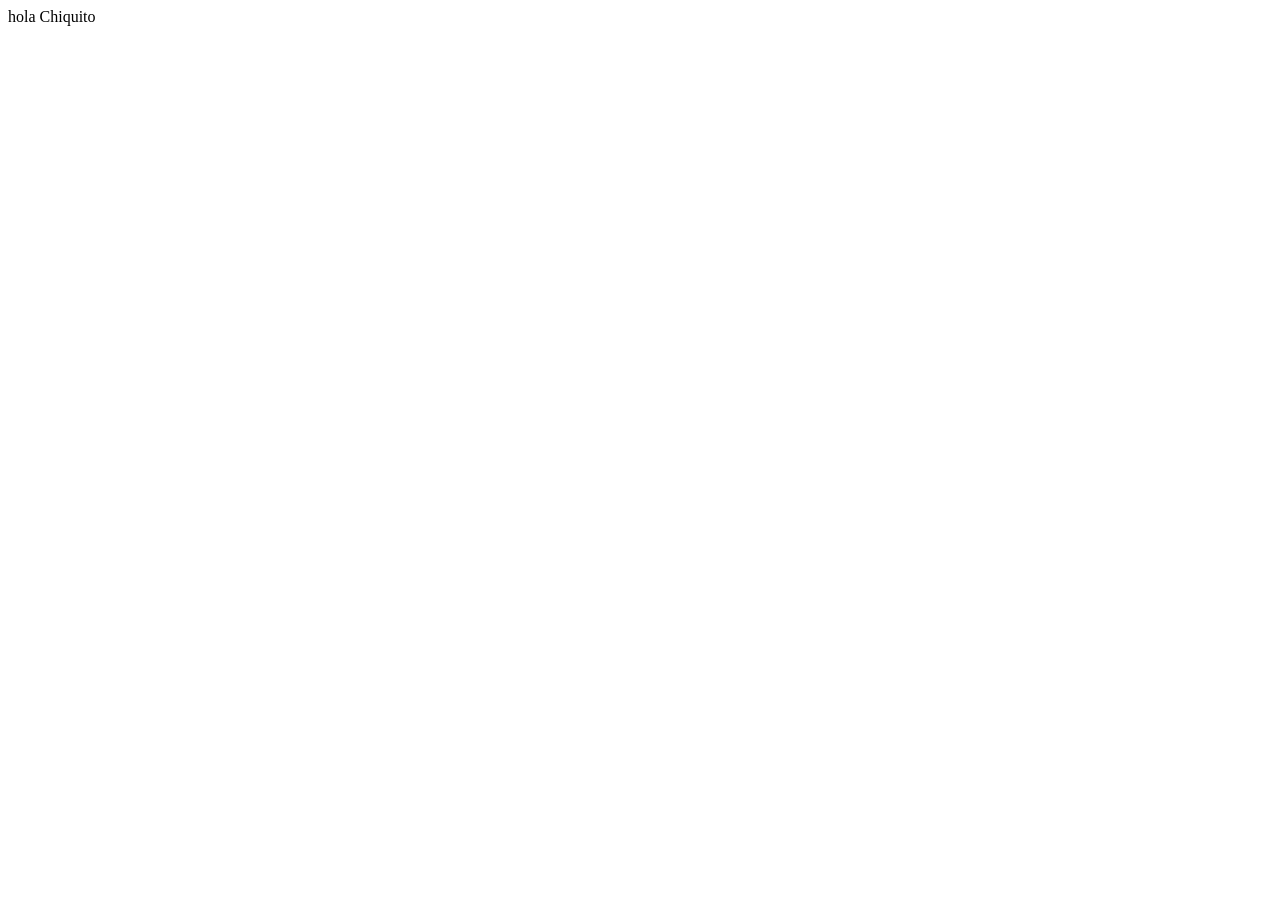
==== index.html @ 48cbe75e "Se creo la rama principal" ====
<!DOCTYPE html>
<html lang="en">
<head>
    <meta charset="UTF-8">
    <meta name="viewport" content="width=device-width, initial-scale=1.0">
    <title>Document</title>
</head>
<body>
    hola Chiquito
</body>
</html>
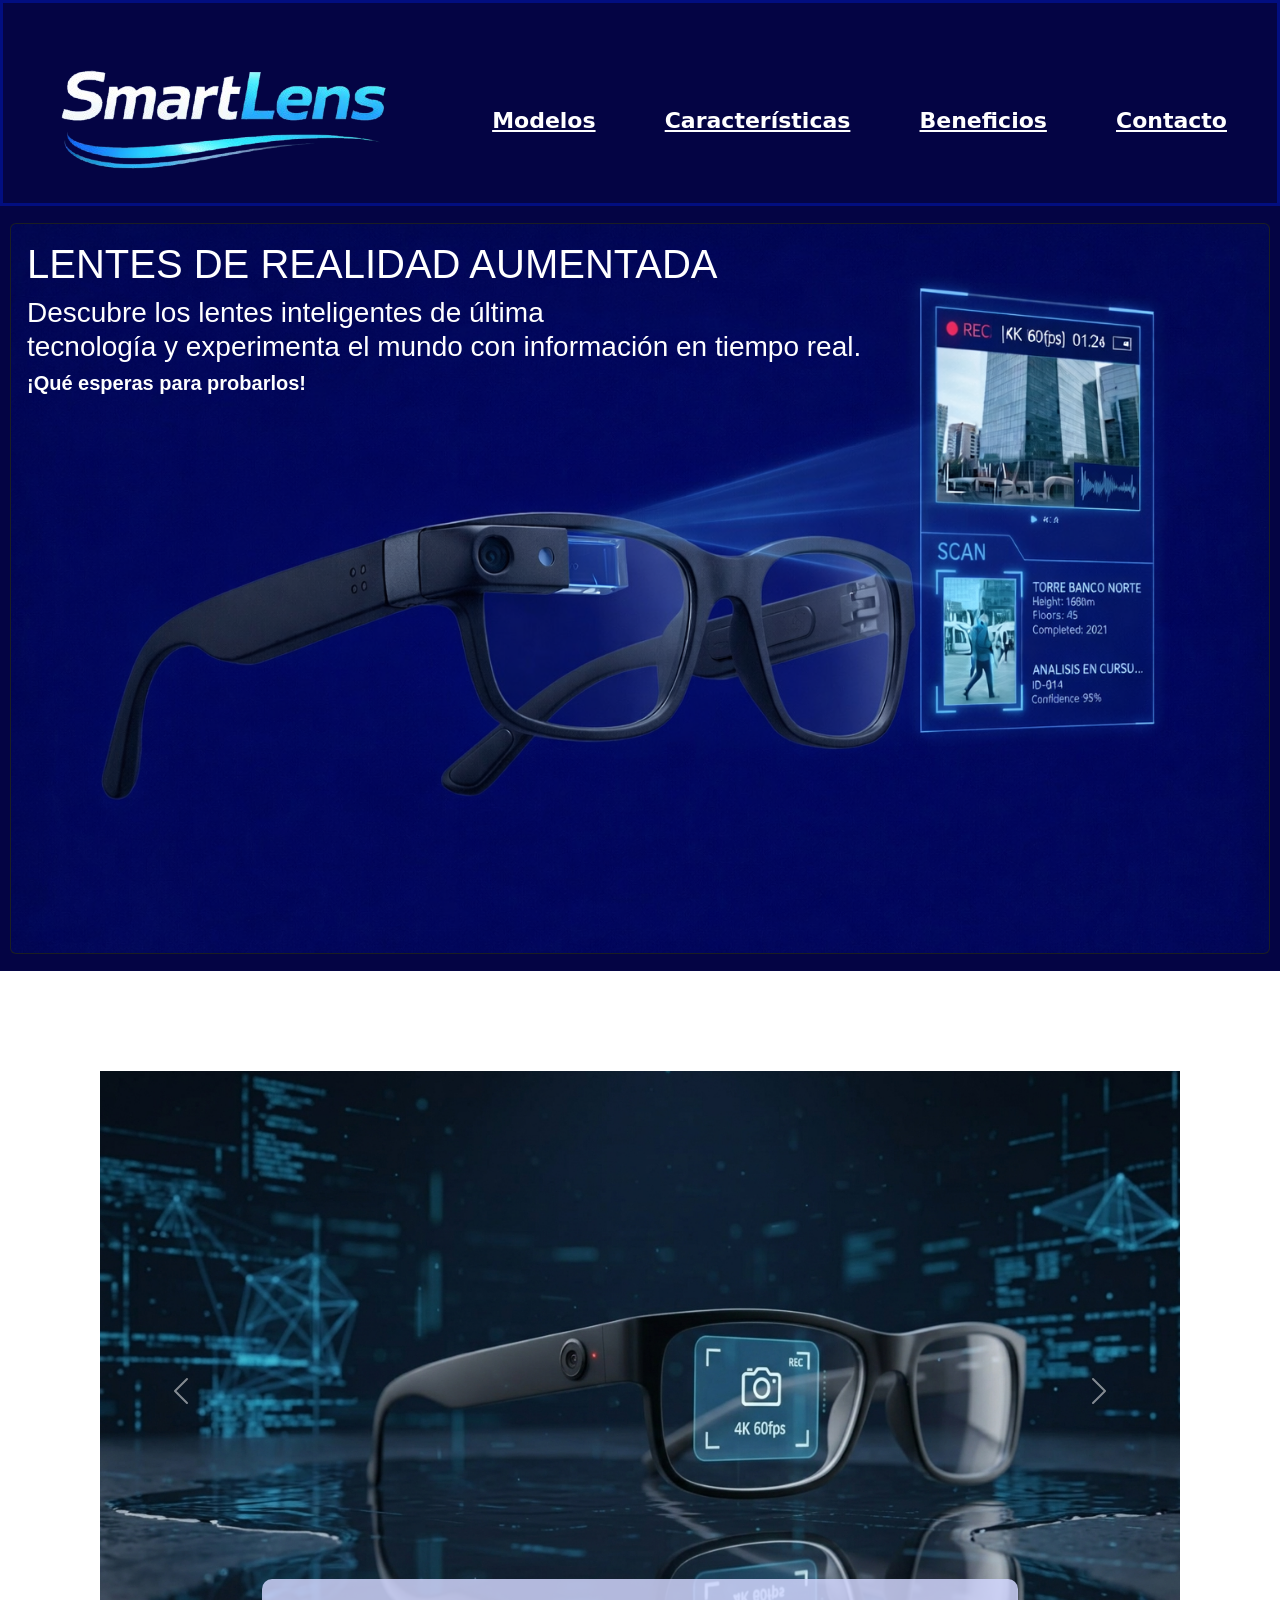
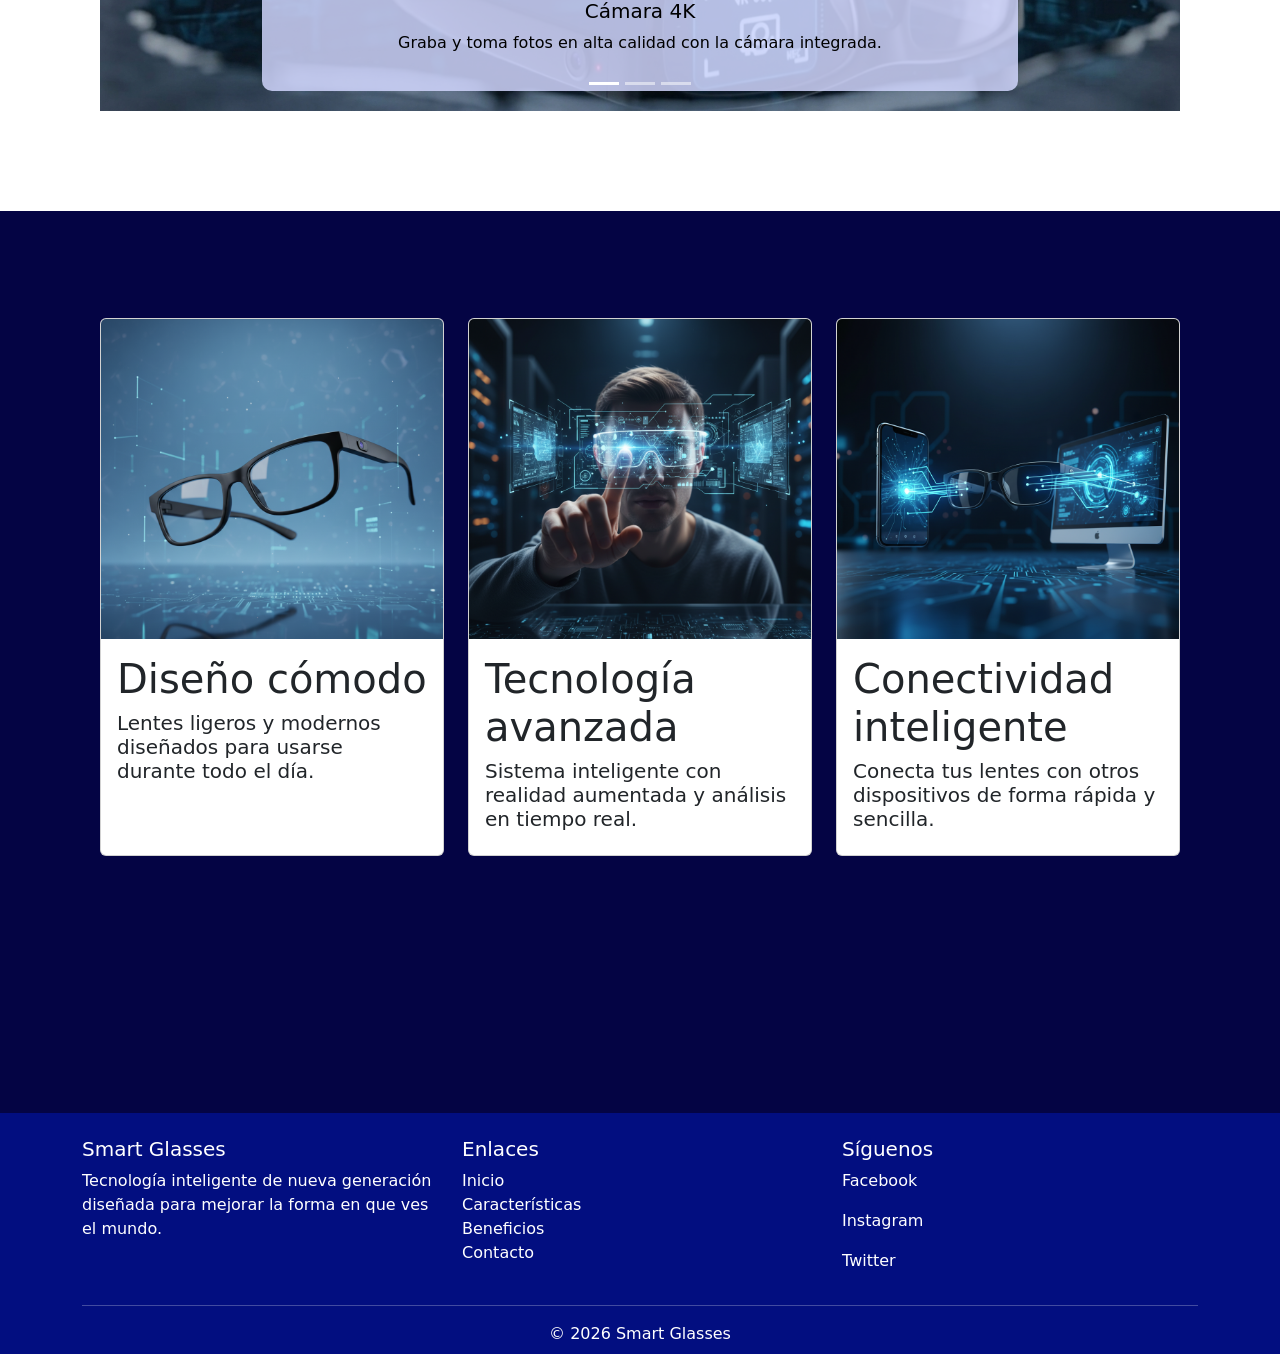
==== commit 916e7cbf: "Se actualizó la rama principal" ====
--- a/index.html
+++ b/index.html
@@ -1,11 +1,149 @@
 <!DOCTYPE html>
-<html lang="en">
+
 <head>
     <meta charset="UTF-8">
     <meta name="viewport" content="width=device-width, initial-scale=1.0">
-    <title>Document</title>
+    <title>SmartLens</title>
+    <link rel="stylesheet" href="https://cdn.jsdelivr.net/npm/bootstrap@5.3.8/dist/css/bootstrap.min.css">
+    <link rel="stylesheet" href="https://cdn.jsdelivr.net/npm/bootstrap@5.3.8/dist/js/bootstrap.bundle.min.js">
+    <link rel="stylesheet" href="css/style.css">
 </head>
+<link rel="stylesheet" href="https://cdn.jsdelivr.net/npm/bootstrap@5.3.8/dist/css/bootstrap.min.css">
+<link rel="stylesheet" href="css/style.css">
+
 <body>
-    hola Chiquito
+
+    <div class="container-fluid">
+        <div class="item navbar">
+            <div class="container-fluid nav-personal">
+                <a class="navbar-brand" href="#">
+                    <img src="img/Logo.png">
+                </a>
+                <a class="link-modelos" href="#">Modelos</a>
+                <a class="link-modelos" href="#">Características</a>
+                <a class="link-modelos" href="#">Beneficios</a>
+                <a class="link-modelos" href="#">Contacto</a>
+            </div>
+        </div>
+        <div class="item portada">
+            <div class="card text-bg-dark">
+                <img src="img/Lentes.png" class="card-img" alt="...">
+                <div class="card-img-overlay">
+                    <h1 class="card-title">LENTES DE REALIDAD AUMENTADA</h1>
+                    <h3 class="card-text">
+                        Descubre los lentes inteligentes de última <br>
+                        tecnología y experimenta el mundo con información en tiempo real.
+                    </h3>
+                    <h5 class="card-text">
+                        <strong>¡Qué esperas para probarlos!</strong>
+                    </h5>
+                </div>
+            </div>
+        </div>
+        <div class="item caracteristicas">
+            <div id="carouselExampleCaptions" class="carousel slide">
+                <div class="carousel-indicators">
+                    <button type="button" data-bs-target="#carouselExampleCaptions" data-bs-slide-to="0"
+                        class="active"></button>
+                    <button type="button" data-bs-target="#carouselExampleCaptions" data-bs-slide-to="1"></button>
+                    <button type="button" data-bs-target="#carouselExampleCaptions" data-bs-slide-to="2"></button>
+                </div>
+                <div class="carousel-inner">
+                    <div class="carousel-item active">
+                        <img src="img/C_1.png" class="d-block w-100">
+                        <div class="carousel-caption d-none d-md-block">
+                            <h5>Cámara 4K</h5>
+                            <p>Graba y toma fotos en alta calidad con la cámara integrada.</p>
+                        </div>
+                    </div>
+                    <div class="carousel-item">
+                        <img src="img/C_2.png" class="d-block w-100">
+                        <div class="carousel-caption d-none d-md-block">
+                            <h5>Escaneo en tiempo real</h5>
+                            <p>Detecta y analiza el entorno en tiempo real.</p>
+                        </div>
+                    </div>
+                    <div class="carousel-item">
+                        <img src="img/C_3.png" class="d-block w-100">
+                        <div class="carousel-caption d-none d-md-block">
+                            <h5>Realidad aumentada</h5>
+                            <p>Mira información digital sobre el mundo real en tiempo real.</p>
+                        </div>
+                    </div>
+                </div>
+                <button class="carousel-control-prev" type="button" data-bs-target="#carouselExampleCaptions"
+                    data-bs-slide="prev">
+                    <span class="carousel-control-prev-icon"></span>
+                </button>
+                <button class="carousel-control-next" type="button" data-bs-target="#carouselExampleCaptions"
+                    data-bs-slide="next">
+                    <span class="carousel-control-next-icon"></span>
+                </button>
+            </div>
+        </div>
+        <div class="item beneficios">
+            <div class="row row-cols-1 row-cols-md-3 g-4">
+                <div class="col">
+                    <div class="card h-100">
+                        <img src="img/B_1.png" class="card-img-top">
+                        <div class="card-body">
+                            <h1>Diseño cómodo</h1>
+                            <h5>Lentes ligeros y modernos diseñados para usarse durante todo el día.</h5>
+                        </div>
+                    </div>
+                </div>
+                <div class="col">
+                    <div class="card h-100">
+                        <img src="img/B_2.png" class="card-img-top">
+                        <div class="card-body">
+                            <h1>Tecnología avanzada</h1>
+                            <h5>Sistema inteligente con realidad aumentada y análisis en tiempo real.</h5>
+                        </div>
+                    </div>
+                </div>
+                <div class="col">
+                    <div class="card h-100">
+                        <img src="img/B_3.png" class="card-img-top">
+                        <div class="card-body">
+                            <h1>Conectividad inteligente</h1>
+                            <h5>Conecta tus lentes con otros dispositivos de forma rápida y sencilla.</h5>
+                        </div>
+                    </div>
+                </div>
+            </div>
+        </div>
+        <div class="item footer">
+            <footer style="background-color: rgb(2,14,128);" class="text-white pt-4 pb-2">
+                <div class="container">
+                    <div class="row">
+                        <div class="col-md-4">
+                            <h5>Smart Glasses</h5>
+                            <p>Tecnología inteligente de nueva generación diseñada para mejorar la forma en que ves
+                                el mundo.</p>
+                        </div>
+                        <div class="col-md-4">
+                            <h5>Enlaces</h5>
+                            <ul class="list-unstyled">
+                                <li>Inicio</li>
+                                <li>Características</li>
+                                <li>Beneficios</li>
+                                <li>Contacto</li>
+                            </ul>
+                        </div>
+                        <div class="col-md-4">
+                            <h5>Síguenos</h5>
+                            <p>Facebook</p>
+                            <p>Instagram</p>
+                            <p>Twitter</p>
+                        </div>
+                    </div>
+                    <hr>
+                    <div class="text-center">© 2026 Smart Glasses</div>
+                </div>
+            </footer>
+        </div>
+    </div>
+    <script src="https://cdn.jsdelivr.net/npm/bootstrap@5.3.8/dist/js/bootstrap.bundle.min.js"></script>
 </body>
+
 </html>
--- a/css/style.css
+++ b/css/style.css
@@ -0,0 +1,82 @@
+* {
+    box-sizing: border-box;
+}
+
+.container-fluid {
+    display: grid;
+    grid-template-columns: 100%;
+    grid-template-rows: auto auto auto auto auto;
+    grid-template-areas:
+        "navbar"
+        "portada"
+        "características"
+        "beneficios"
+        "footer";
+    gap: 7px;
+    height: 100px;
+    padding: 0%;
+}
+
+.item {
+    display: flex;
+    padding: 10px;
+}
+
+
+body {
+    background-color: rgb(4, 4, 68);
+}
+
+.navbar {
+    grid-area: navbar;
+    border: 3px solid rgb(2, 14, 128);
+    padding: 50px;
+}
+
+.link-modelos{
+    color: white;
+    font-size: 22px;
+    font-weight: bold;
+    margin-left: 20px;
+}
+
+.portada {
+    background-color: rgb(4, 4, 68);
+    grid-area: portada;
+    width: 100%;
+    font-family: 'Baloo 2', sans-serif;
+    justify-content: center;
+    align-items: center;
+}
+
+.caracteristicas {
+    grid-area: características;
+    background-color: white;
+    height: auto;
+    justify-content: center;
+    align-items: center;
+    padding: 100px;
+}
+
+.carousel-caption{
+    background: rgba(211, 216, 255, 0.836);
+    border-radius: 10px;
+    color: black;
+}
+
+.beneficios {
+    grid-area: beneficios;
+    padding: 100px;
+    padding-bottom: 250px;
+}
+
+.footer {
+    grid-area: footer;
+    padding: 0%;
+    color: #000;
+}
+
+footer{
+    width: 100%;
+}
+
--- a/css/style.css
+++ b/css/style.css
@@ -0,0 +1,82 @@
+* {
+    box-sizing: border-box;
+}
+
+.container-fluid {
+    display: grid;
+    grid-template-columns: 100%;
+    grid-template-rows: auto auto auto auto auto;
+    grid-template-areas:
+        "navbar"
+        "portada"
+        "características"
+        "beneficios"
+        "footer";
+    gap: 7px;
+    height: 100px;
+    padding: 0%;
+}
+
+.item {
+    display: flex;
+    padding: 10px;
+}
+
+
+body {
+    background-color: rgb(4, 4, 68);
+}
+
+.navbar {
+    grid-area: navbar;
+    border: 3px solid rgb(2, 14, 128);
+    padding: 50px;
+}
+
+.link-modelos{
+    color: white;
+    font-size: 22px;
+    font-weight: bold;
+    margin-left: 20px;
+}
+
+.portada {
+    background-color: rgb(4, 4, 68);
+    grid-area: portada;
+    width: 100%;
+    font-family: 'Baloo 2', sans-serif;
+    justify-content: center;
+    align-items: center;
+}
+
+.caracteristicas {
+    grid-area: características;
+    background-color: white;
+    height: auto;
+    justify-content: center;
+    align-items: center;
+    padding: 100px;
+}
+
+.carousel-caption{
+    background: rgba(211, 216, 255, 0.836);
+    border-radius: 10px;
+    color: black;
+}
+
+.beneficios {
+    grid-area: beneficios;
+    padding: 100px;
+    padding-bottom: 250px;
+}
+
+.footer {
+    grid-area: footer;
+    padding: 0%;
+    color: #000;
+}
+
+footer{
+    width: 100%;
+}
+
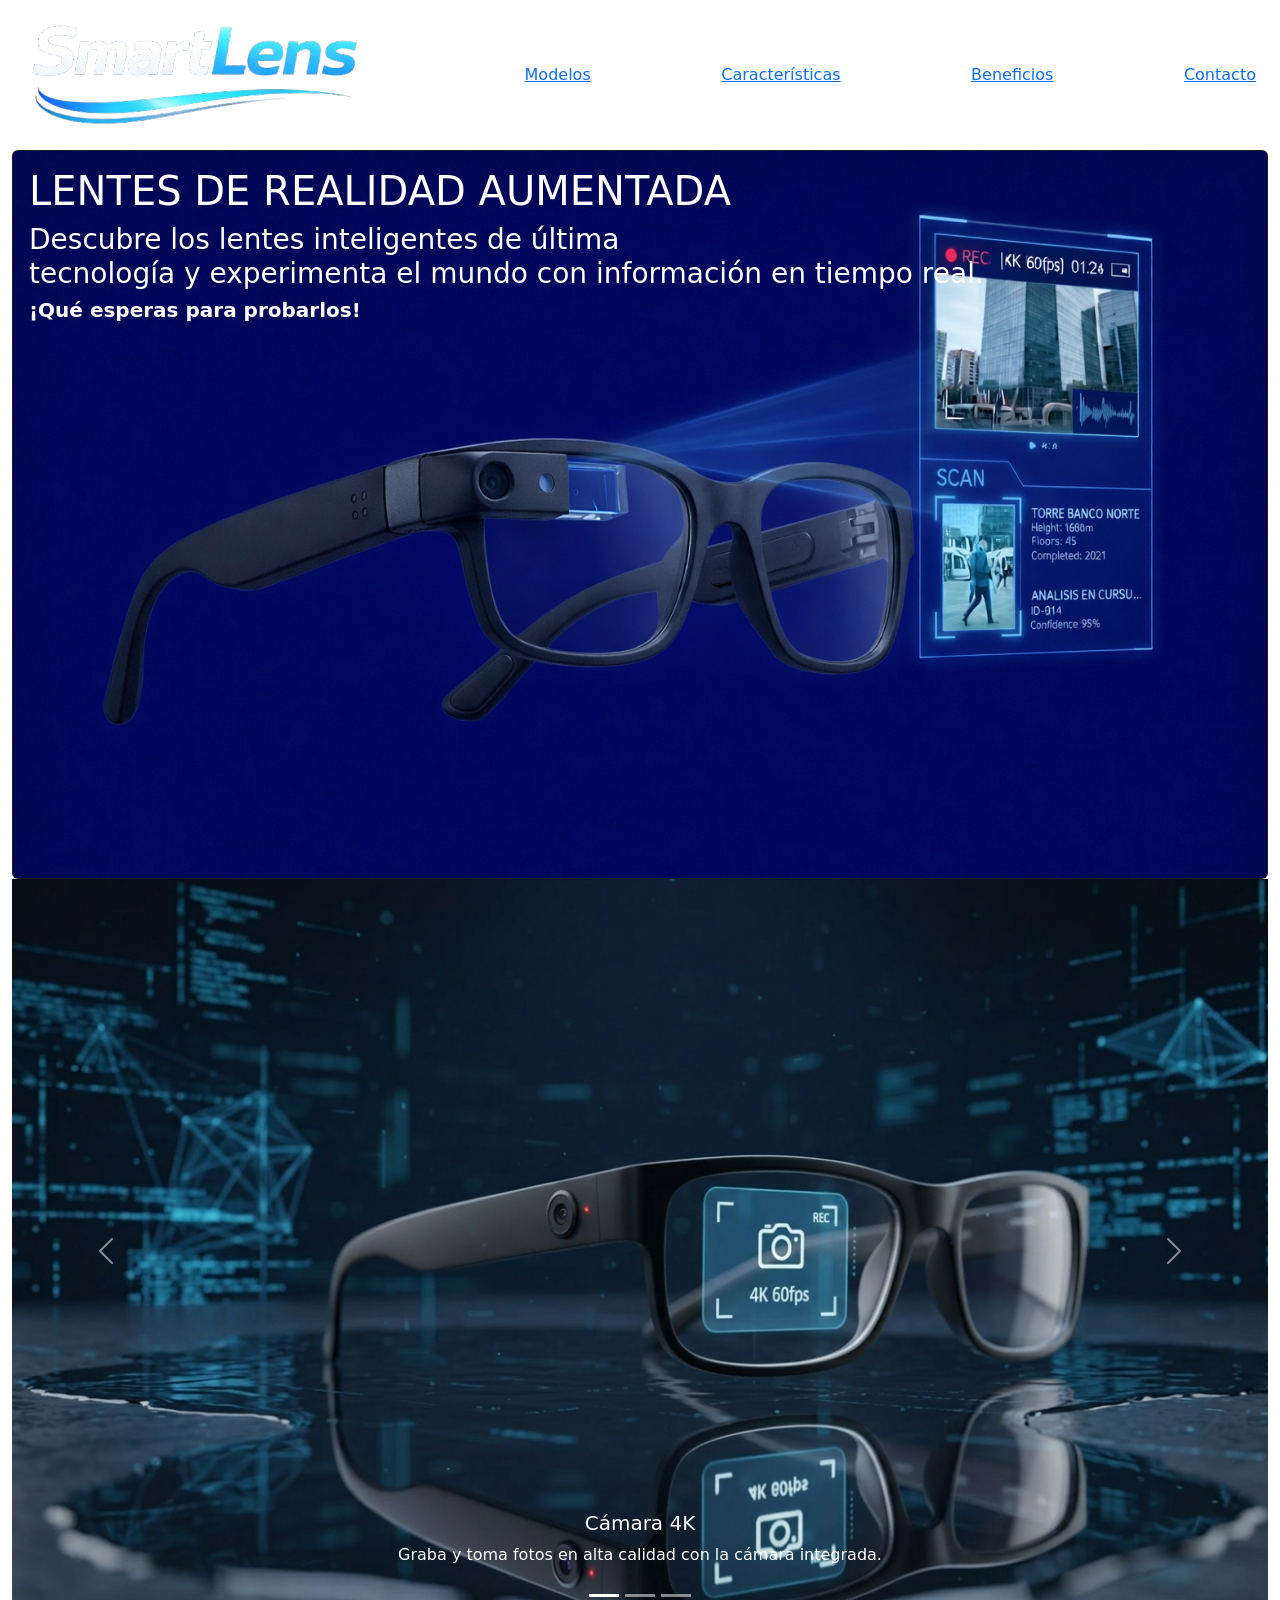
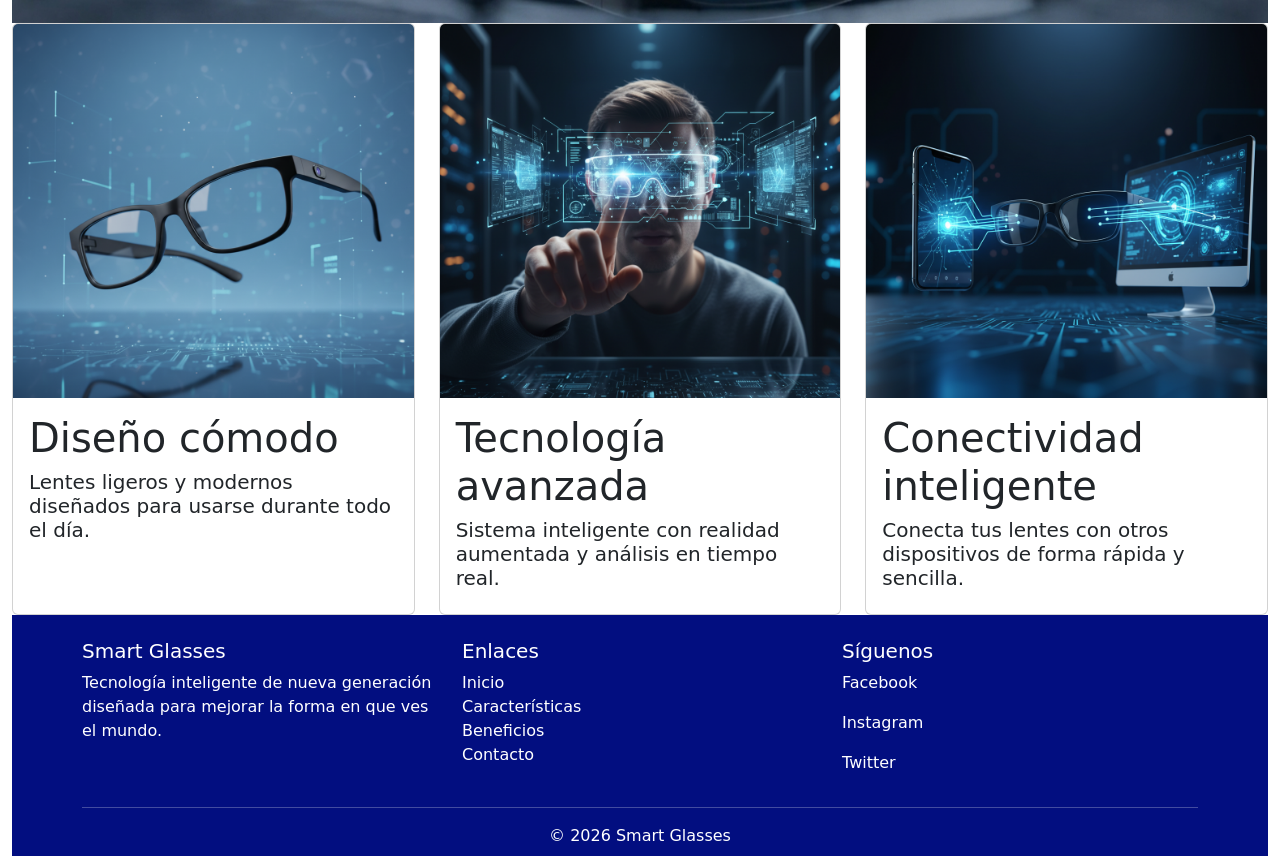
==== commit 05ae05bb: "Se agrega una actualización a la rama principals" ====
--- a/index.html
+++ b/index.html
@@ -19,7 +19,7 @@
                 <a class="navbar-brand" href="#">
                     <img src="img/Logo.png">
                 </a>
-                <a class="link-modelos" href="#">Modelos</a>
+                <a class="link-modelos" href="modelos.html">Modelos</a>
                 <a class="link-modelos" href="#">Características</a>
                 <a class="link-modelos" href="#">Beneficios</a>
                 <a class="link-modelos" href="#">Contacto</a>
--- a/css/style.css
+++ b/css/style.css
@@ -1,82 +1,113 @@
-* {
-    box-sizing: border-box;
+.body {
+    background-color: rgb(4, 4, 68);
 }
 
-.container-fluid {
-    display: grid;
-    grid-template-columns: 100%;
-    grid-template-rows: auto auto auto auto auto;
-    grid-template-areas:
-        "navbar"
-        "portada"
-        "características"
-        "beneficios"
-        "footer";
-    gap: 7px;
-    height: 100px;
-    padding: 0%;
+.destacado {
+    display: flex;
+    gap: 20px;
+    background: white;
+    padding: 20px;
+    border-radius: 10px;
+    margin-bottom: 40px;
 }
 
-.item {
+.destacado img {
+    width: 250px;
+    border-radius: 10px;
+}
+
+.info {
     display: flex;
-    padding: 10px;
+    flex-direction: column;
+    justify-content: center;
 }
 
 
-body {
-    background-color: rgb(4, 4, 68);
+.productos {
+    display: grid;
+    grid-template-columns: 1fr 1fr 1fr;
+    grid-template-rows: auto auto auto;
+    grid-template-areas: 
+        "producto producto"
+        "producto producto"
+        "producto producto"
+    ;
+    gap: 20px;
 }
 
-.navbar {
-    grid-area: navbar;
-    border: 3px solid rgb(2, 14, 128);
-    padding: 50px;
+.producto {
+    background: white;
+    padding: 15px;
+    border-radius: 10px;
+    text-align: center;
+    box-shadow: 0px 2px 6px rgba(0, 0, 0, 0.1);
+    display: flex;
+    flex-direction: column;
+    justify-content: space-between;
+    text-align: justify;
 }
 
-.link-modelos{
-    color: white;
-    font-size: 22px;
-    font-weight: bold;
-    margin-left: 20px;
+.producto img {
+    width: 100%;
+    border-radius: 8px;
 }
 
-.portada {
-    background-color: rgb(4, 4, 68);
-    grid-area: portada;
-    width: 100%;
-    font-family: 'Baloo 2', sans-serif;
-    justify-content: center;
-    align-items: center;
+.valor {
+    margin-top: auto;
+    height: 40px;
 }
 
-.caracteristicas {
-    grid-area: características;
-    background-color: white;
-    height: auto;
-    justify-content: center;
-    align-items: center;
-    padding: 100px;
+.producto button {
+    background: #0d6efd;
+    color: white;
+    border: none;
+    padding: 8px 15px;
+    border-radius: 5px;
+    margin-top: auto;
 }
 
-.carousel-caption{
-    background: rgba(211, 216, 255, 0.836);
-    border-radius: 10px;
-    color: black;
+@media (max-width: 1024px) {
+    .productos {
+        grid-template-columns: 1fr 1fr;
+    }
+    .destacado {
+        flex-direction: column;
+        gap: 10px;
+    }
+    .destacado img {
+        width: 100%;
+        margin-bottom: 10px;
+    }
 }
 
-.beneficios {
-    grid-area: beneficios;
-    padding: 100px;
-    padding-bottom: 250px;
-}
+@media (max-width: 767px) {
+    .productos {
+        grid-template-columns: 1fr;
+        grid-template-areas: "producto";
+        gap: 15px;
+    }
 
-.footer {
-    grid-area: footer;
-    padding: 0%;
-    color: #000;
-}
+    .producto {
+        padding: 10px;
+    }
 
-footer{
-    width: 100%;
-}
+    .producto button {
+        width: 100%;
+        padding: 10px;
+    }
 
+    .destacado {
+        flex-direction: column;
+        gap: 10px;
+        padding: 15px;
+    }
+
+    .destacado img {
+        width: 100%;
+        margin-bottom: 10px;
+    }
+
+    .info {
+        align-items: center;
+    }
+}
--- a/css/style.css
+++ b/css/style.css
@@ -1,82 +1,113 @@
-* {
-    box-sizing: border-box;
+.body {
+    background-color: rgb(4, 4, 68);
 }
 
-.container-fluid {
-    display: grid;
-    grid-template-columns: 100%;
-    grid-template-rows: auto auto auto auto auto;
-    grid-template-areas:
-        "navbar"
-        "portada"
-        "características"
-        "beneficios"
-        "footer";
-    gap: 7px;
-    height: 100px;
-    padding: 0%;
+.destacado {
+    display: flex;
+    gap: 20px;
+    background: white;
+    padding: 20px;
+    border-radius: 10px;
+    margin-bottom: 40px;
 }
 
-.item {
+.destacado img {
+    width: 250px;
+    border-radius: 10px;
+}
+
+.info {
     display: flex;
-    padding: 10px;
+    flex-direction: column;
+    justify-content: center;
 }
 
 
-body {
-    background-color: rgb(4, 4, 68);
+.productos {
+    display: grid;
+    grid-template-columns: 1fr 1fr 1fr;
+    grid-template-rows: auto auto auto;
+    grid-template-areas: 
+        "producto producto"
+        "producto producto"
+        "producto producto"
+    ;
+    gap: 20px;
 }
 
-.navbar {
-    grid-area: navbar;
-    border: 3px solid rgb(2, 14, 128);
-    padding: 50px;
+.producto {
+    background: white;
+    padding: 15px;
+    border-radius: 10px;
+    text-align: center;
+    box-shadow: 0px 2px 6px rgba(0, 0, 0, 0.1);
+    display: flex;
+    flex-direction: column;
+    justify-content: space-between;
+    text-align: justify;
 }
 
-.link-modelos{
-    color: white;
-    font-size: 22px;
-    font-weight: bold;
-    margin-left: 20px;
+.producto img {
+    width: 100%;
+    border-radius: 8px;
 }
 
-.portada {
-    background-color: rgb(4, 4, 68);
-    grid-area: portada;
-    width: 100%;
-    font-family: 'Baloo 2', sans-serif;
-    justify-content: center;
-    align-items: center;
+.valor {
+    margin-top: auto;
+    height: 40px;
 }
 
-.caracteristicas {
-    grid-area: características;
-    background-color: white;
-    height: auto;
-    justify-content: center;
-    align-items: center;
-    padding: 100px;
+.producto button {
+    background: #0d6efd;
+    color: white;
+    border: none;
+    padding: 8px 15px;
+    border-radius: 5px;
+    margin-top: auto;
 }
 
-.carousel-caption{
-    background: rgba(211, 216, 255, 0.836);
-    border-radius: 10px;
-    color: black;
+@media (max-width: 1024px) {
+    .productos {
+        grid-template-columns: 1fr 1fr;
+    }
+    .destacado {
+        flex-direction: column;
+        gap: 10px;
+    }
+    .destacado img {
+        width: 100%;
+        margin-bottom: 10px;
+    }
 }
 
-.beneficios {
-    grid-area: beneficios;
-    padding: 100px;
-    padding-bottom: 250px;
-}
+@media (max-width: 767px) {
+    .productos {
+        grid-template-columns: 1fr;
+        grid-template-areas: "producto";
+        gap: 15px;
+    }
 
-.footer {
-    grid-area: footer;
-    padding: 0%;
-    color: #000;
-}
+    .producto {
+        padding: 10px;
+    }
 
-footer{
-    width: 100%;
-}
+    .producto button {
+        width: 100%;
+        padding: 10px;
+    }
 
+    .destacado {
+        flex-direction: column;
+        gap: 10px;
+        padding: 15px;
+    }
+
+    .destacado img {
+        width: 100%;
+        margin-bottom: 10px;
+    }
+
+    .info {
+        align-items: center;
+    }
+}
